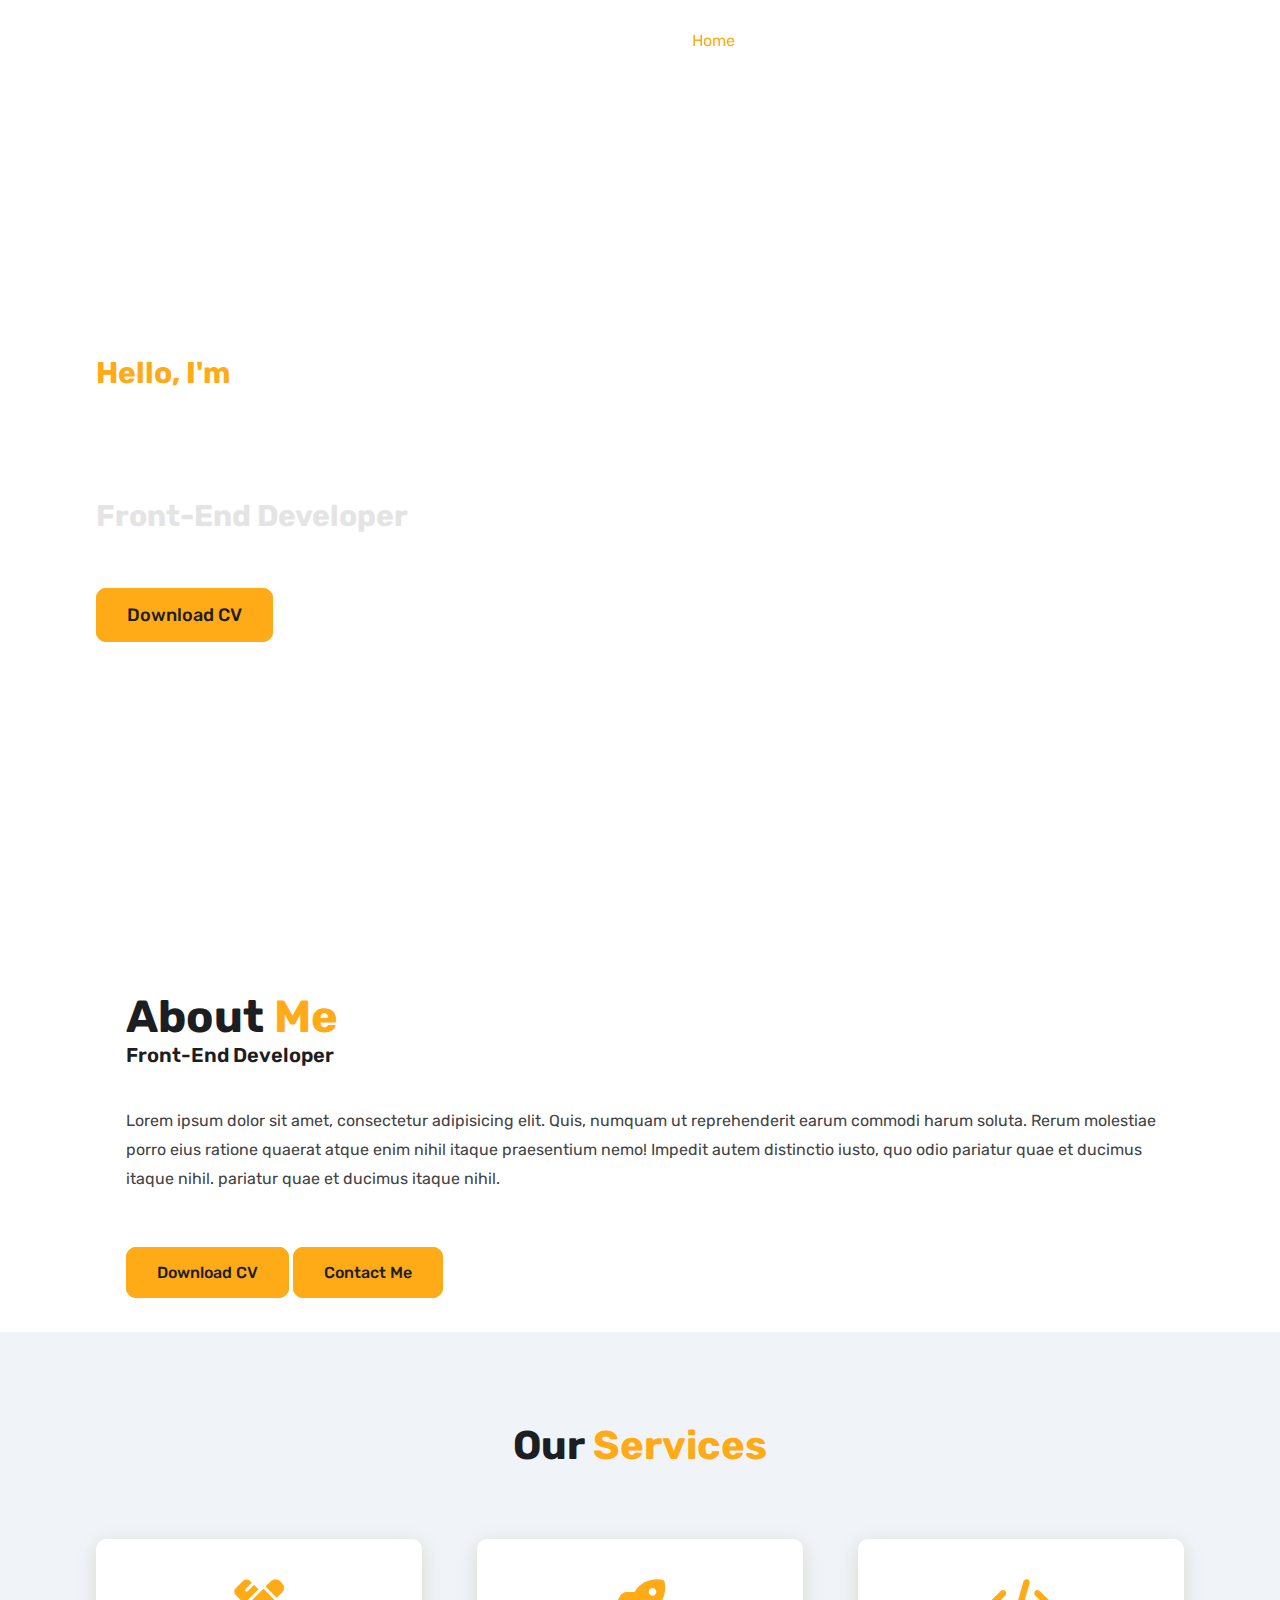
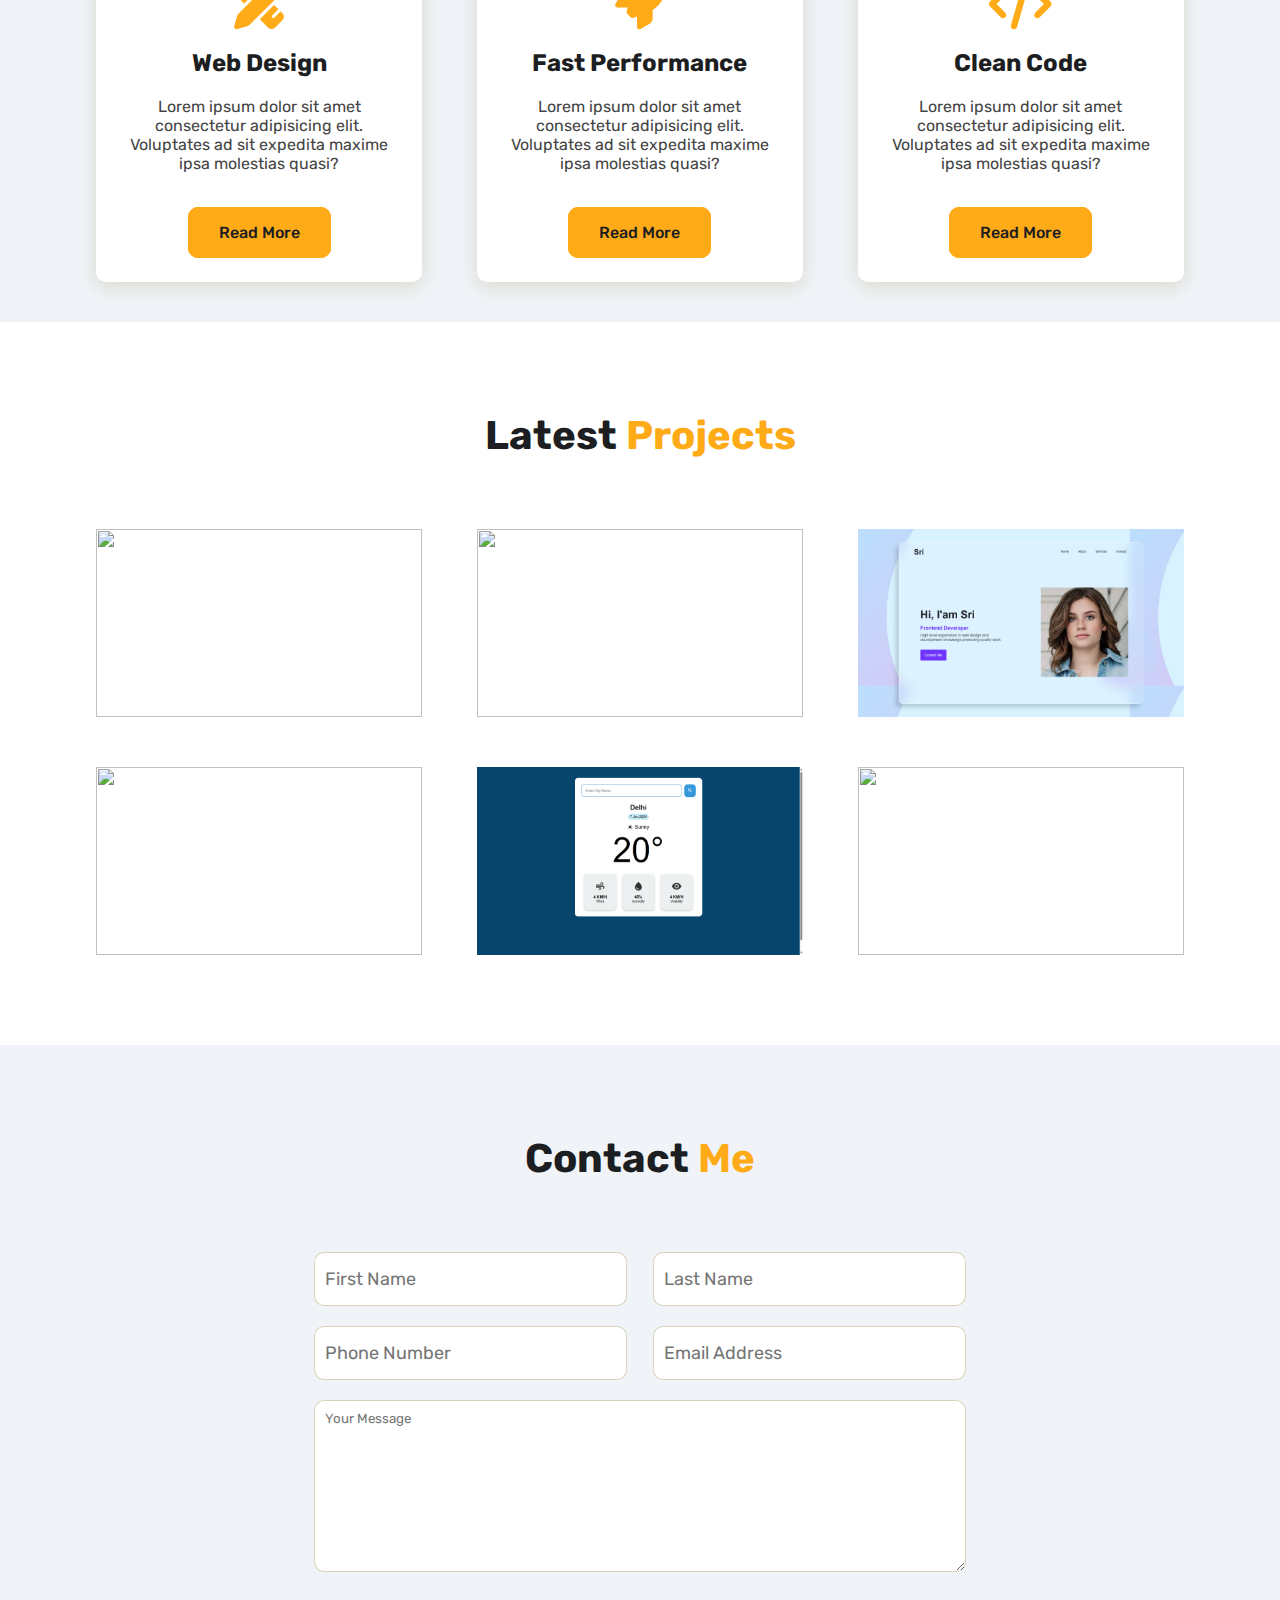
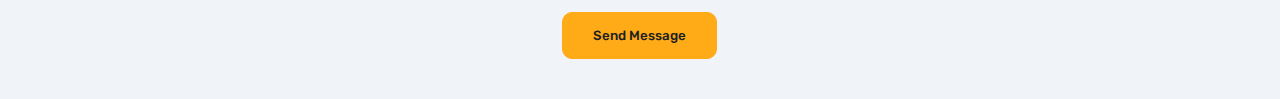
==== portfolio1/index.htm @ 35aca5ab "Add files via upload" ====
<!DOCTYPE html>
<html lang="en">
<head>
    <meta charset="UTF-8">
    <meta http-equiv="X-UA-Compatible" content="IE=edge">
    <meta name="viewport" content="width=device-width, initial-scale=1.0">
    <title>Portfolio</title>

    <link rel="stylesheet" href="https://cdnjs.cloudflare.com/ajax/libs/font-awesome/6.4.0/css/all.min.css">
    <!-- link file css -->
    <link rel="stylesheet" href="style.css">
</head>
<body>
    <header>
        <nav class="contanier">
            <img class="logo" src="img/logo.png" alt="">
            <i id="btn-menu" class="fa-solid fa-bars"></i>
            <div class="nav-links">
                <a href="#home" class="active">Home</a>
                <a href="#about">About</a>
                <a href="#services">Services</a>
                <a href="#Portfolio">Portfolio</a>
                <a href="#Contact">Contact</a>
            </div>
        </nav>
    </header>
<!-- start home sec -->
    <div class="hero" id="home">
        <div class="contanier">
            <div class="content">
                <h4>Hello, I'm</h4>
                <h1>Mahmoud Reda</h1>
                <p>Front-End Developer</p>
                <a href="#" class="btn">Download CV</a>
            </div>

            <div class="hero-img">
                <img src="./WhatsApp Image 2024-05-18 at 2.05.43 PM.jpeg" alt="">
            </div>
        </div>
    </div>

    <!-- start about sec -->

    <section id="about" class="about">
        <div class="contanier">
            <div class="about-img">
                <img src="./WhatsApp Image 2024-05-18 at 2.10.03 PM.jpeg" alt="">
            </div>
            <div class="content">
                <h1>About <span>Me</span></h1>
                <h3>Front-End Developer</h3>
                <p>Lorem ipsum dolor sit amet, consectetur adipisicing elit. Quis,
                     numquam ut reprehenderit earum commodi harum soluta. Rerum molestiae porro eius
                      ratione quaerat atque enim nihil itaque praesentium nemo!
                     Impedit autem distinctio iusto, quo odio pariatur quae et ducimus itaque nihil. pariatur quae et ducimus itaque nihil.</p>
                     <div class="btns">
                        <a href="#" class="btn">Download CV</a>
                        <a href="#" class="btn">Contact Me</a>
                     </div>
            </div>
        </div>
    </section>

    <!-- start Services -->

    <section id="services" class="services">
        <div class="contanier">
            <div class="sec-top">
                <h1>Our <span>Services</span></h1>
            </div>

            <div class="boxs">

                <div class="box">
                    <i class="fa-solid fa-pen-ruler"></i>
                    <h3>Web Design</h3>
                    <p>Lorem ipsum dolor sit amet consectetur adipisicing elit.
                         Voluptates ad sit expedita maxime ipsa molestias quasi?</p>

                         <a href="#" class="btn">Read More</a>
                </div>

                <div class="box">
                    <i class="fa-solid fa-rocket"></i>
                    <h3>Fast Performance</h3>
                    <p>Lorem ipsum dolor sit amet consectetur adipisicing elit.
                         Voluptates ad sit expedita maxime ipsa molestias quasi?</p>

                         <a href="#" class="btn">Read More</a>
                </div>

                <div class="box">
                    <i class="fa-solid fa-code"></i>
                    <h3>Clean Code</h3>
                    <p>Lorem ipsum dolor sit amet consectetur adipisicing elit.
                         Voluptates ad sit expedita maxime ipsa molestias quasi?</p>

                         <a href="#" class="btn">Read More</a>
                </div>
            </div>
        </div>
    </section>


    <!-- start Portfolio -->

    <section id="Portfolio" class="portfolio">
        <div class="contanier">
            <div class="sec-top">
                <h1>Latest <span>Projects</span></h1>
            </div>

            <div class="boxs">

                <div class="box">
                    <div class="box-hover">
                        <span>Landing Page</span>
                    </div>
                    <img src="./img/Screenshot (8).png" alt="">
                </div>

                <div class="box">
                    <div class="box-hover">
                        <span>Registration form </span>
                    </div>
                    <img src="./img/Screenshot (6).png" alt="">
                </div>

                <div class="box">
                    <div class="box-hover">
                        <span>Portfolio </span>
                    </div>
                    <img src="./Screenshot (10).png" alt="">
                </div>

                <div class="box">
                    <div class="box-hover">
                        <span>Landing Page</span>
                    </div>
                    <img src="" alt="">
                </div>

                <div class="box">
                    <div class="box-hover">
                        <span>Weather app </span>
                    </div>
                    <img src="./Screenshot (9).png" alt="">
                </div>

                <div class="box">
                    <div class="box-hover">
                        <span>Registration form </span>
                    </div>
                    <img src="img/project6.png" alt="">
                </div>

            </div>
        </div>
    </section>


    <!-- start Contact -->

    <section id="Contact" class="contact">
        <div class="contanier">
            <div class="sec-top">
                <h1>Contact <span>Me</span></h1>
            </div>

            <form action="">
                <input type="text" placeholder="First Name">
                <input type="text" placeholder="Last Name">
                <input type="number" placeholder="Phone Number">
                <input type="email" placeholder="Email Address">
                <textarea name="" id="" cols="30" rows="10" placeholder="Your Message"></textarea>
                <button class="btn">Send Message</button>
            </form>
        </div>
    </section>
    <script src="./project.js"></script>
</body>
</html>
---- portfolio1/style.css ----
/* fonts */
@import url('https://fonts.googleapis.com/css2?family=Dosis:wght@300;400;500;600;700;800&family=Rajdhani:wght@300;400;500;600;700&family=Rubik:wght@300;400;500;600;700&display=swap');
*{
    padding: 0;
    margin: 0;
    box-sizing: border-box;
    font-family: 'Rubik', sans-serif;
    text-decoration: none;
    transition: 0.3s;
}
*::selection{
    background-color: #ffaa17;
    color: #fff;
}

html{
    scroll-behavior: smooth;
}
.contanier{
    width: 85%;
    margin: auto;
}
.btn{
    padding: 15px 30px;
    color: #1c1e22;
    font-weight: 500;
    background-color: #ffaa17;
    border-radius: 10px;
    border: 1px solid #ffaa17;
}
.btn:hover{
    color: #ffaa17;
    background: #fff;
}

section{
    padding: 90px 0 40px;
}

.sec-top{
    text-align: center;
    margin-bottom: 70px;
}
.sec-top h1{
    color: #1c1e22;
    font-size: 40px;
}
.sec-top h1 span{
    color: #ffaa17;
}

.boxs{
    display: flex;
    flex-wrap: wrap;
    justify-content: space-between;
}
.boxs .box{
    width: 30%;
}
/* start Header */

header{
    position: fixed;
    top: 0;
    left: 0;
    right: 0;
    background: transparent;
    z-index: 1000;

}
header.active{
    background-color: #1c1e22;
    border-bottom: 1px solid #8888884a;
}
header nav{
    display: flex;
    justify-content: space-between;
    align-items: center;
    height: 80px;
}
header nav .nav-links a{
    color: #fff;
    margin-left: 50px;
}
header nav .nav-links a:hover,
header nav .nav-links a.active{
    color: #ffaa17;
}

#btn-menu{
    display: none;
}

/* start Hero */

.hero{
    padding-top: 80px;
    background: url(img/hero-bg.png);
    min-height: 100vh;
    display: flex;
    justify-content: center;
    align-items: center;
}
.hero .contanier{
    display: flex;
    justify-content: space-between;
    align-items: center;
}
.hero .content h4{
    color: #ffaa17;
    font-size: 30px;
}
.hero .content h1{
    color: #fff;
    font-size: 65px;
    margin: 20px 0 10px;
}
.hero .content p{
    color: #e4e4e4;
    font-size: 30px;
    font-weight: bold;
    margin-bottom: 70px;
}
.hero .content .btn{
    font-size: 18px;
}
.hero .hero-img img{
    width: 450px;
}
 /* start about */ 

 .about {
    padding: 90px 0 50px;
 }
.about .contanier{
    display: flex;
    justify-content: center;
}
.about .about-img img{
    width: 450px;
    border-radius: 10px;
}
.about .content{
    margin-left: 30px;
}
.about .content h1{
    color: #1c1e22;
    font-size: 45px;
}
.about .content h1 span{
    color: #ffaa17;
}
.about .content h3{
    color: #1c1e22;
    font-size: 20px;
    font-weight: 600;
    margin-bottom: 40px;
}
.about .content p{
    color: #444;
    line-height: 1.8;
    margin-bottom:70px;
}

/* start Services */

.services{
    background-color: #f0f4f9;
    text-align: center;
}
.services .boxs .box{
    background-color: #fff;
    padding: 40px 20px;
    border-radius: 10px;
    box-shadow: 0px 5px 20px 0px rgba(128, 112, 22, 0.2);
    position: relative;
    top: 0;
}
.services .boxs .box:hover{
    top: -25px;
}
.services .boxs .box i{
    color: #ffaa17;
    font-size: 50px;
    margin-bottom: 20px;
}
.services .boxs .box h3{
    color: #1c1e22;
    font-size: 24px;
    margin-bottom: 20px;
}
.services .boxs .box p{
    color: #444;
    margin-bottom: 50px;
}
/* start Portfolio */
.portfolio .boxs .box{
    margin-bottom: 50px;
    position: relative;
    overflow: hidden;
}
.portfolio .boxs .box img{
    width: 100%;
    height: 100%;
}
.portfolio .boxs .box:hover img{
    transform: scale(1.2);
    rotate: -4deg;
    transition: 0.6s ease-out;
}
.portfolio .boxs .box .box-hover{
    position: absolute;
    left: 0;
    bottom: 0;
    width: 100%;
    height: 100%;
    background: #111111b9;
    z-index: 2;
    display: flex;
    justify-content: center;
    align-items: center;
    transition: 0.6s;
    opacity: 0;
}
.portfolio .boxs .box:hover .box-hover{
    opacity: 1;
}
.portfolio .boxs .box .box-hover span{
    color: #fff;
    font-size: 25px;
}

/* start Contact */

.contact{
    background: #f0f4f9;
}
.contact form{
    width: 60%;
    margin: auto;
    display: flex;
    flex-wrap: wrap;
    justify-content: space-between;
}
.contact form input{
    width: 48%;
    font-size: 18px;
    padding: 15px 10px;
    outline: none;
    border: 1px solid rgba(128, 112, 22, 0.3);
    margin-bottom: 20px;
    border-radius: 10px;
}
.contact form textarea{
    border: 1px solid rgba(128, 112, 22, 0.3);
    outline: none;
    border-radius: 10px;
    width: 100%;
    padding: 10px;
}
.contact form textarea:focus,
.contact form input:focus{
    border-color: #ffaa17;
}
.contact form button{
    margin: 40px auto 0;
    cursor: pointer;
}
/* Media */

@media(max-width:1200px){
    .contanier{
        width: 90%;
    }
    .hero .content h1{
        font-size: 50px;
    }
    .hero .content p{
        font-size: 25px;
    }
    .hero .hero-img img{
        width: 380px;
    }
    .hero{
        padding-bottom: 40px;
    }
    .about .content h3{
        font-size: 20px;
    }
    .about .content p{
        margin-bottom: 50px;
    }
    .about .about-img img{
        width: 380px;
    }
    .services .boxs .box h3{
        font-size: 22px;
    }
    .contact form{
        width: 70%;
    }

}
@media(max-width:900px){
    .hero .content h1{
        font-size: 40px;
    }
    .hero .content p{
        font-size: 22px;
    }
    .hero .hero-img img{
        width: 340px;
    }
    header nav .nav-links a{
        margin-left: 40px;
    }
    .about .contanier{
        flex-direction: column;
        text-align: center;
    }
    .about .about-img img{
        width: 340px;
    }
    .about .about-img {
        margin-bottom: 40px;
    }
    .boxs .box{
        width: 45%;
        margin-bottom: 40px;
    }
    .contact form{
        width: 80%;
    }
}
@media(max-width:780px){
    .hero .contanier{
        flex-direction: column-reverse;
    }
    .hero .hero-img img{
        width: 380px;
    }
    .hero .content h1{
        font-size: 50px;
    }
    .hero .content{
        margin-top: 40px;
        text-align: center;
    }
    .btn{
        padding: 12px 25px;
    }
    #btn-menu{
        display: block;
        color: #fff;
        font-size: 40px;

    }
    header nav .nav-links{
        position: absolute;
        top: -350px;
        left: 0;
        width: 100%;
        display: flex;
        flex-direction: column;
        background-color: #1c1e22;
    }
    header nav .nav-links.active{
        top: 100%;
    }
    header nav .nav-links a{
        width: 100%;
        margin: auto;
        padding: 20px;
        text-align: center;
        font-size: 20px;
        border-bottom: 1px solid #444;
    }
    header nav .nav-links a.active,
    header nav .nav-links a:hover{
        background-color: #ffaa17;
        color: #1c1e22;
    }
}
@media(max-width:670px){
    .hero .content h1{
        font-size: 40px;
    }
    .hero .hero-img img{
        width: 320px;
    }
    .boxs{
        justify-content: center;

    }
    .boxs .box{
        width: 70%;
    }
    .contact form{
        width: 90%;
    }
}
@media(max-width:500px){
    .hero .hero-img img{
        width: 280px;
    }
    .contact form{
        width: 90%;
        justify-content: center;

    }
    .contact form input{
        width: 100%;
    }
}
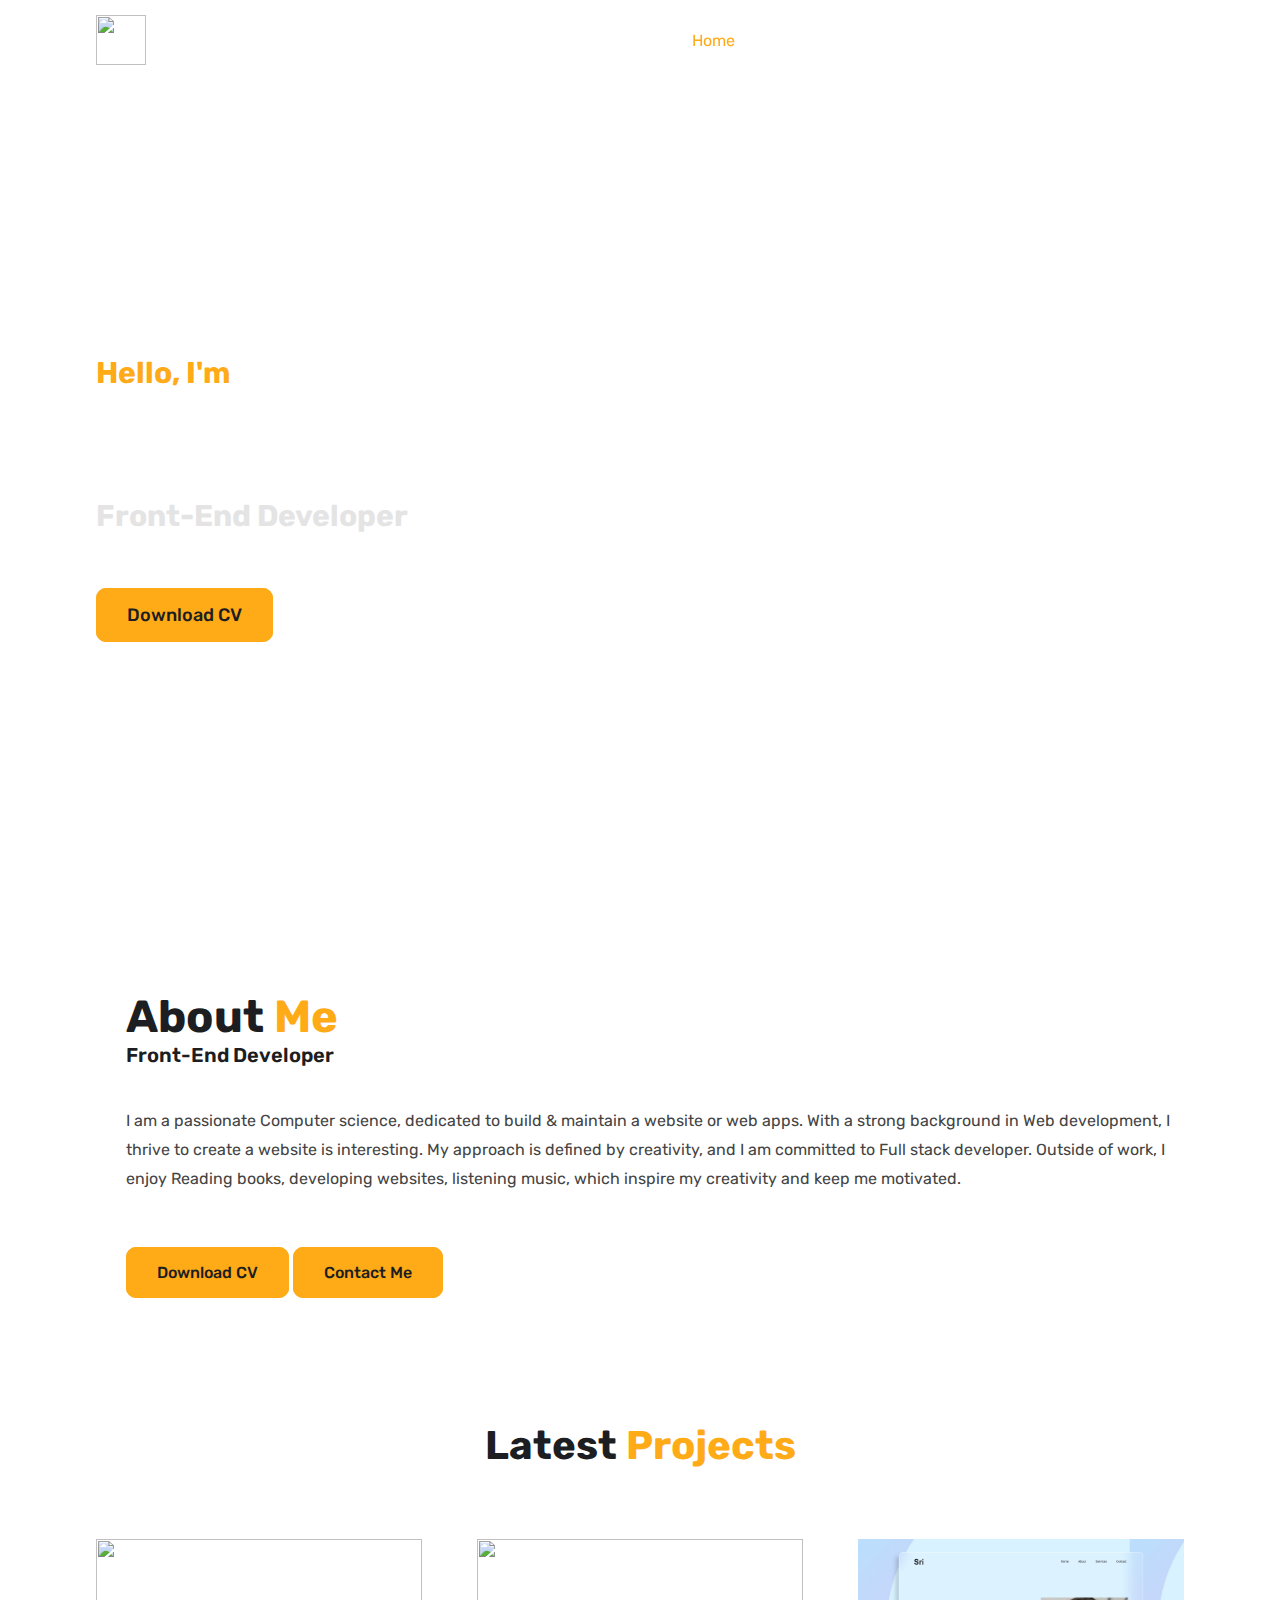
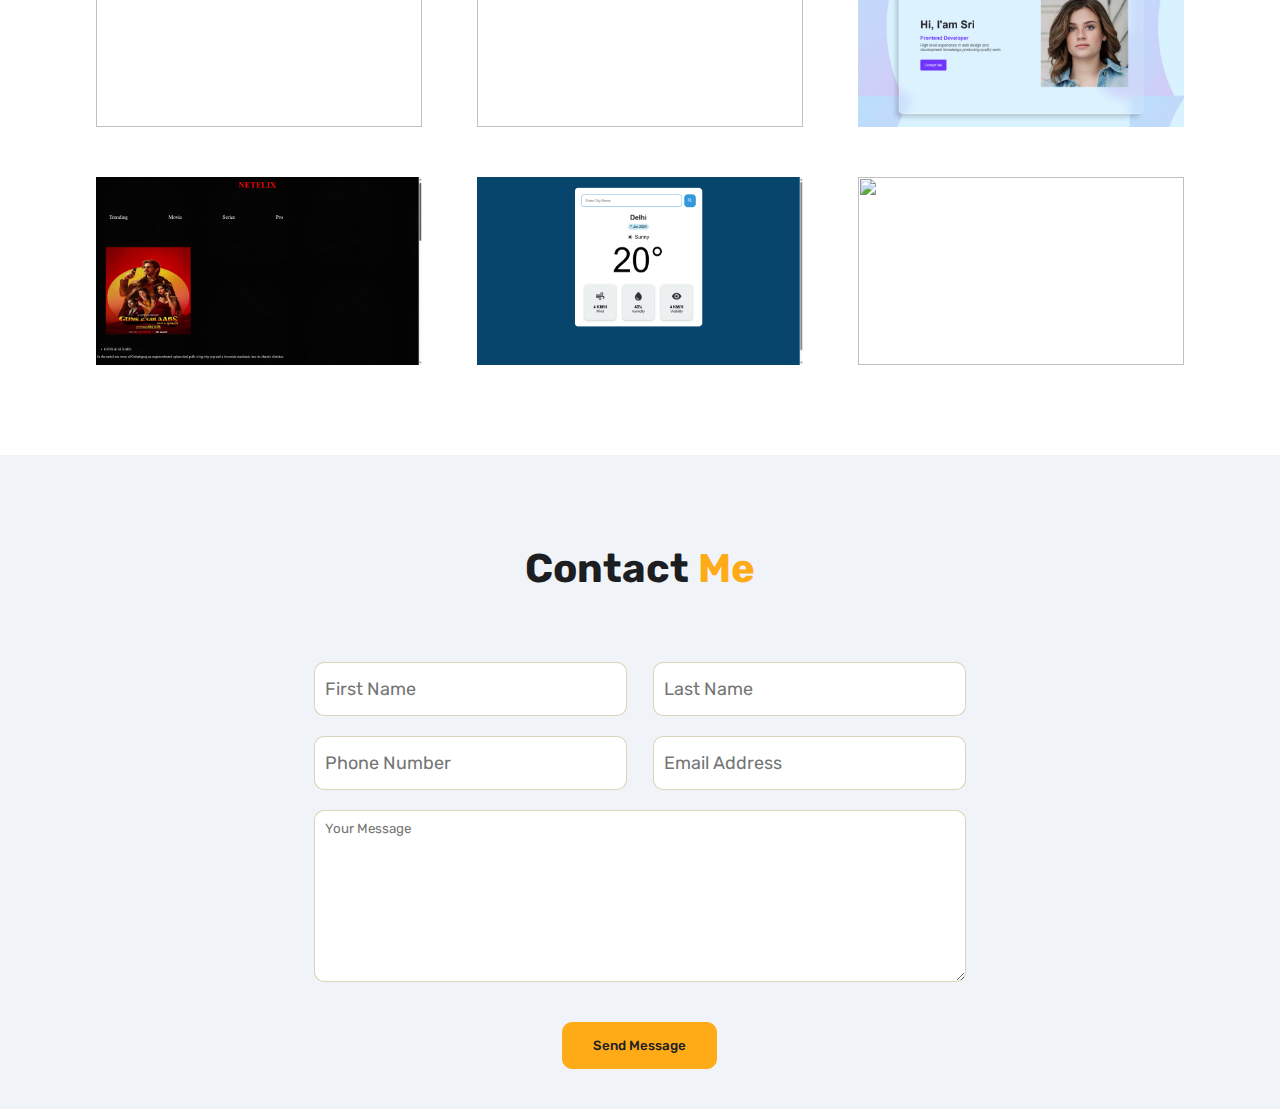
==== commit 8f69a335: "Add files via upload" ====
--- a/portfolio1/index.htm
+++ b/portfolio1/index.htm
@@ -7,13 +7,12 @@
     <title>Portfolio</title>
 
     <link rel="stylesheet" href="https://cdnjs.cloudflare.com/ajax/libs/font-awesome/6.4.0/css/all.min.css">
-    <!-- link file css -->
     <link rel="stylesheet" href="style.css">
 </head>
 <body>
     <header>
         <nav class="contanier">
-            <img class="logo" src="img/logo.png" alt="">
+            <img src="https://priyajapan.com/wp-content/uploads/2020/09/priya-icon-1.png" alt=""width="50" height="50">
             <i id="btn-menu" class="fa-solid fa-bars"></i>
             <div class="nav-links">
                 <a href="#home" class="active">Home</a>
@@ -24,12 +23,11 @@
             </div>
         </nav>
     </header>
-<!-- start home sec -->
     <div class="hero" id="home">
         <div class="contanier">
             <div class="content">
                 <h4>Hello, I'm</h4>
-                <h1>Mahmoud Reda</h1>
+                <h1>Priya Dharshini v</h1>
                 <p>Front-End Developer</p>
                 <a href="#" class="btn">Download CV</a>
             </div>
@@ -40,8 +38,6 @@
         </div>
     </div>
 
-    <!-- start about sec -->
-
     <section id="about" class="about">
         <div class="contanier">
             <div class="about-img">
@@ -50,10 +46,9 @@
             <div class="content">
                 <h1>About <span>Me</span></h1>
                 <h3>Front-End Developer</h3>
-                <p>Lorem ipsum dolor sit amet, consectetur adipisicing elit. Quis,
-                     numquam ut reprehenderit earum commodi harum soluta. Rerum molestiae porro eius
-                      ratione quaerat atque enim nihil itaque praesentium nemo!
-                     Impedit autem distinctio iusto, quo odio pariatur quae et ducimus itaque nihil. pariatur quae et ducimus itaque nihil.</p>
+                <p>I am a passionate Computer science, dedicated to build & maintain a website or web apps. With a strong background in Web development, 
+                    I thrive to create a website is interesting. My approach is defined by  creativity, and I am committed to Full stack developer. Outside of work, 
+                    I enjoy Reading books, developing websites, listening music, which inspire my creativity and keep me motivated.</p>
                      <div class="btns">
                         <a href="#" class="btn">Download CV</a>
                         <a href="#" class="btn">Contact Me</a>
@@ -61,50 +56,6 @@
             </div>
         </div>
     </section>
-
-    <!-- start Services -->
-
-    <section id="services" class="services">
-        <div class="contanier">
-            <div class="sec-top">
-                <h1>Our <span>Services</span></h1>
-            </div>
-
-            <div class="boxs">
-
-                <div class="box">
-                    <i class="fa-solid fa-pen-ruler"></i>
-                    <h3>Web Design</h3>
-                    <p>Lorem ipsum dolor sit amet consectetur adipisicing elit.
-                         Voluptates ad sit expedita maxime ipsa molestias quasi?</p>
-
-                         <a href="#" class="btn">Read More</a>
-                </div>
-
-                <div class="box">
-                    <i class="fa-solid fa-rocket"></i>
-                    <h3>Fast Performance</h3>
-                    <p>Lorem ipsum dolor sit amet consectetur adipisicing elit.
-                         Voluptates ad sit expedita maxime ipsa molestias quasi?</p>
-
-                         <a href="#" class="btn">Read More</a>
-                </div>
-
-                <div class="box">
-                    <i class="fa-solid fa-code"></i>
-                    <h3>Clean Code</h3>
-                    <p>Lorem ipsum dolor sit amet consectetur adipisicing elit.
-                         Voluptates ad sit expedita maxime ipsa molestias quasi?</p>
-
-                         <a href="#" class="btn">Read More</a>
-                </div>
-            </div>
-        </div>
-    </section>
-
-
-    <!-- start Portfolio -->
-
     <section id="Portfolio" class="portfolio">
         <div class="contanier">
             <div class="sec-top">
@@ -136,9 +87,9 @@
 
                 <div class="box">
                     <div class="box-hover">
-                        <span>Landing Page</span>
+                        <span>Netflix home page </span>
                     </div>
-                    <img src="" alt="">
+                    <img src="./Screenshot (11).png" alt="">
                 </div>
 
                 <div class="box">
@@ -160,8 +111,6 @@
     </section>
 
 
-    <!-- start Contact -->
-
     <section id="Contact" class="contact">
         <div class="contanier">
             <div class="sec-top">
@@ -178,6 +127,5 @@
             </form>
         </div>
     </section>
-    <script src="./project.js"></script>
 </body>
 </html>